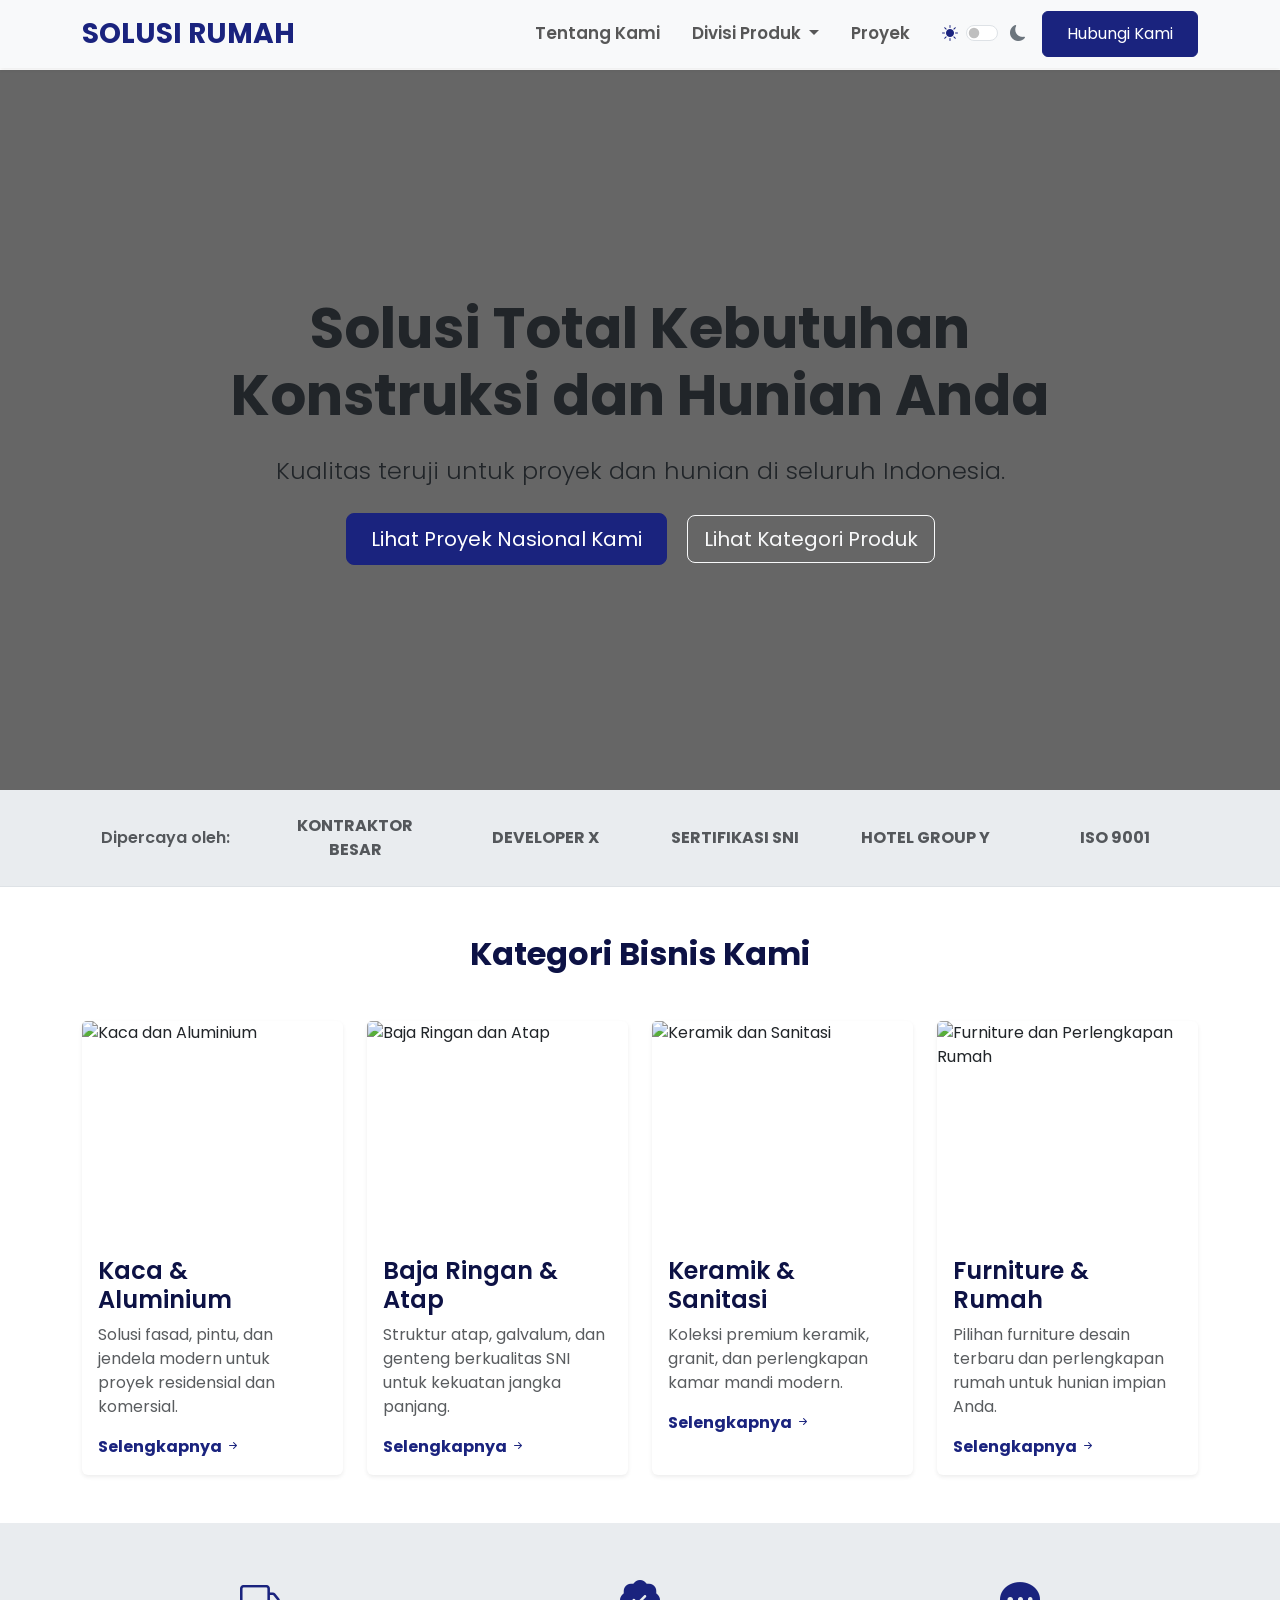
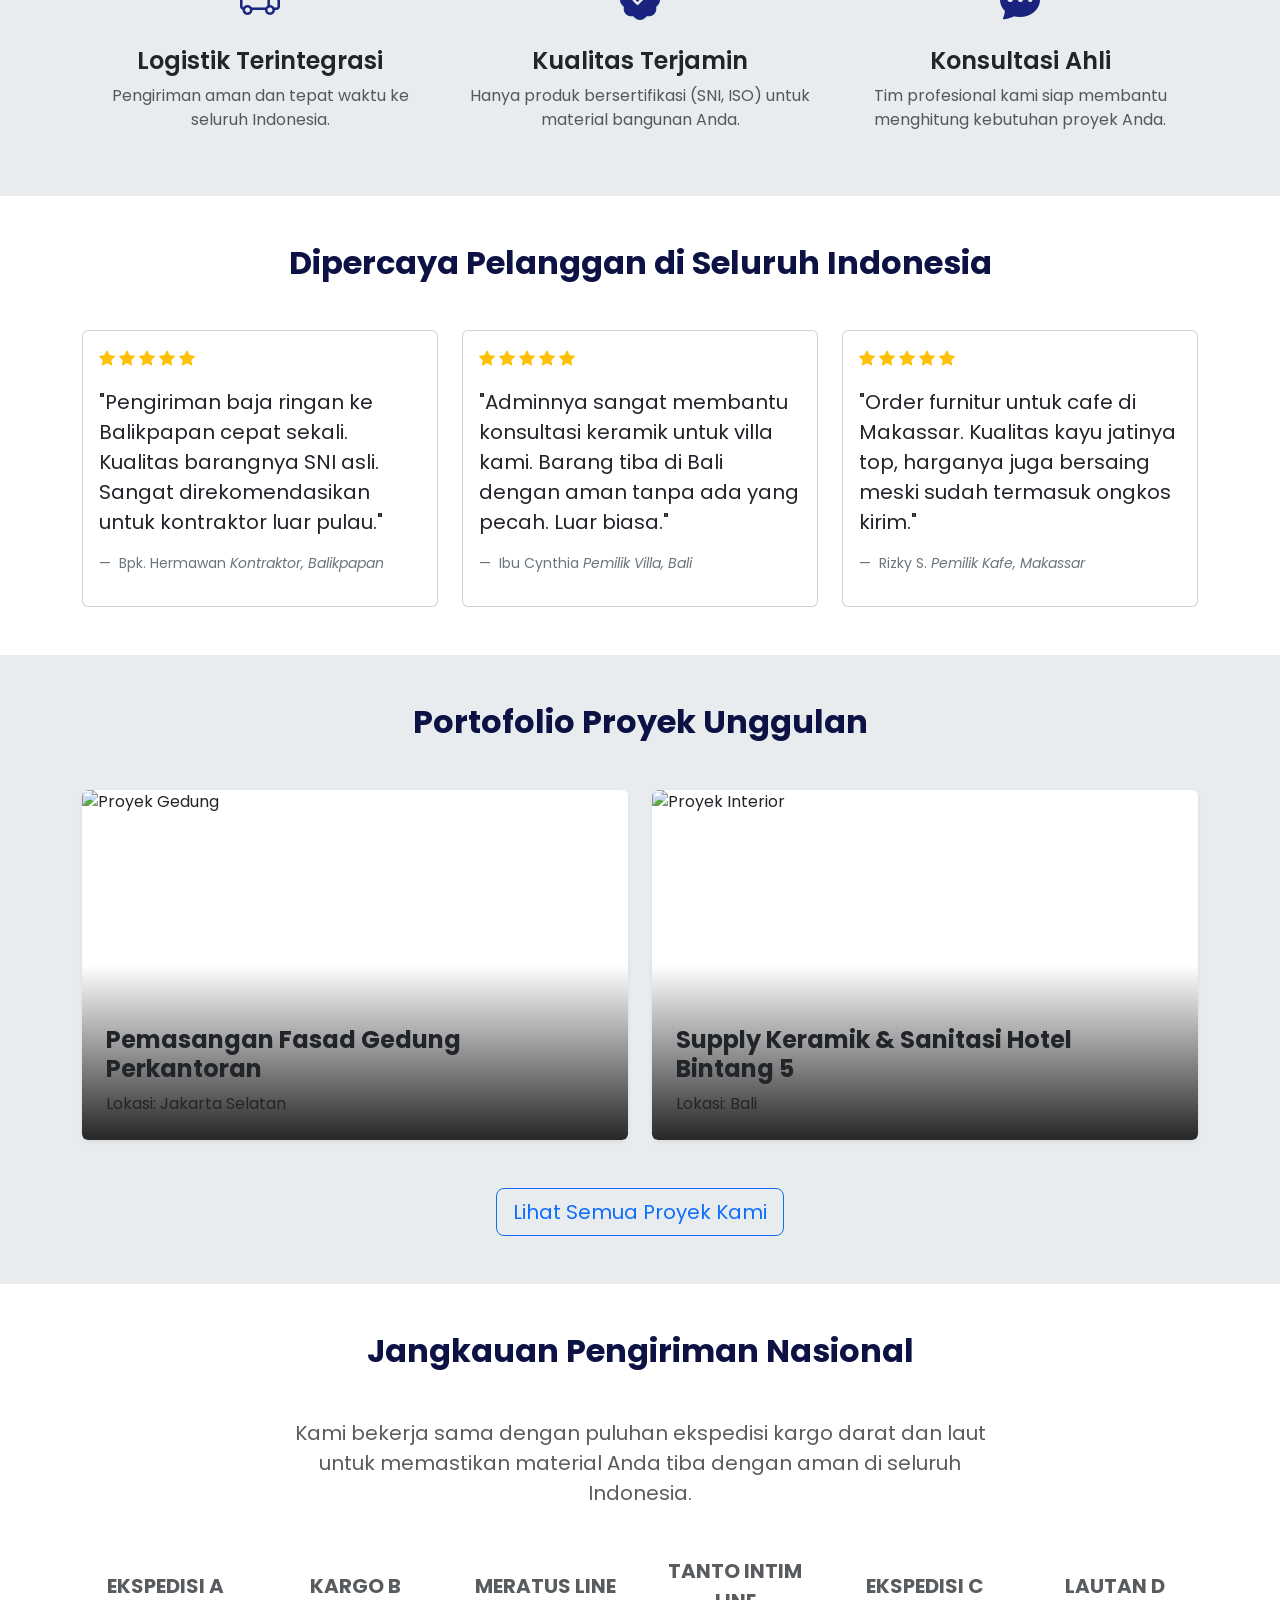
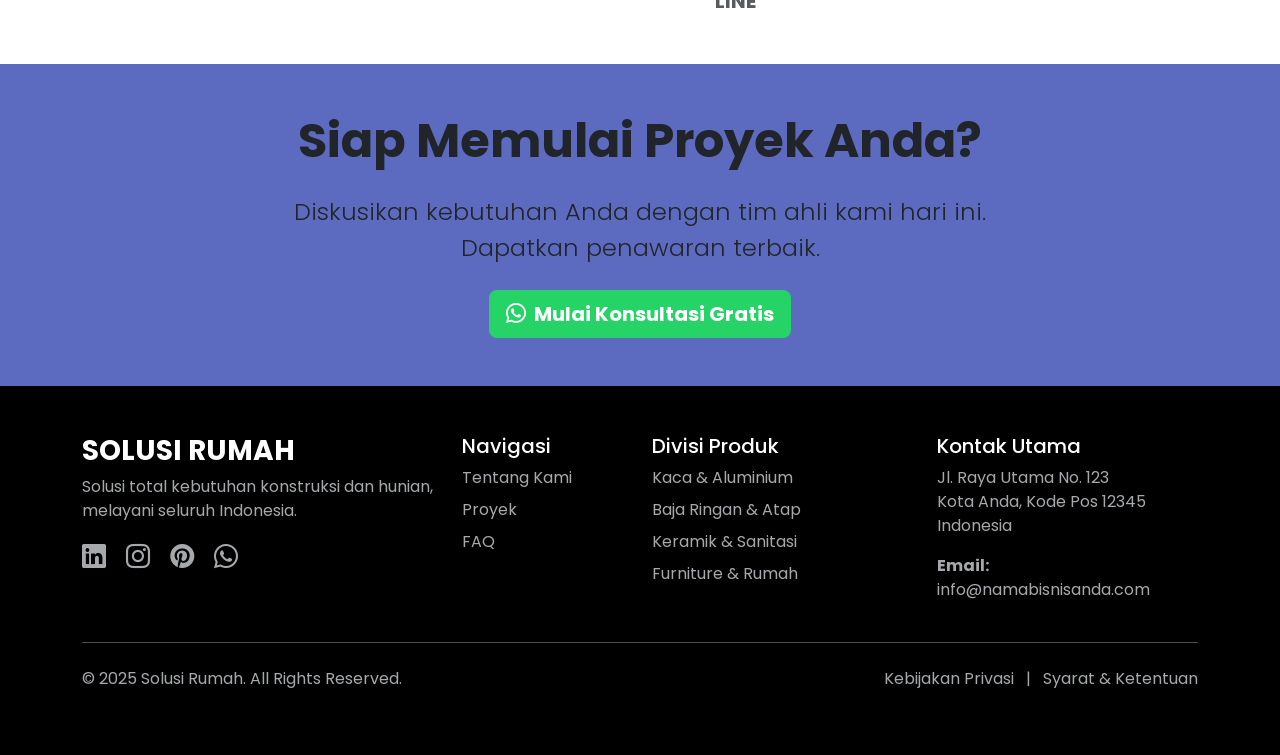
==== index.html @ 49ea6127 "typo update" ====
<!doctype html>
<html lang="id" data-bs-theme="light">

    <head>
        <meta charset="UTF-8" />
        <meta name="viewport" content="width=device-width, initial-scale=1.0" />
        <title>Solusi Rumah - Distributor Nasional Bahan Bangunan & Furniture</title>

        <link href="https://cdn.jsdelivr.net/npm/bootstrap@5.3.3/dist/css/bootstrap.min.css" rel="stylesheet"
            integrity="sha384-QWTKZyjpPEjISv5WaRU9OFeRpok6YctnYmDr5pNlyT2bRjXh0JMhjY6hW+ALEwIH"
            crossorigin="anonymous" />
        <link rel="stylesheet"
            href="https://cdn.jsdelivr.net/npm/bootstrap-icons@1.11.3/font/bootstrap-icons.min.css" />
        <link rel="preconnect" href="https://fonts.googleapis.com" />
        <link rel="preconnect" href="https://fonts.gstatic.com" crossorigin />
        <link href="https://fonts.googleapis.com/css2?family=Poppins:wght@400;600;700;800&display=swap"
            rel="stylesheet" />

        <link rel="stylesheet" href="/assets/css/style.css" />
    </head>

    <body>
        <header id="header-placeholder" , class="sticky-top"></header>

        <main>
            <section class="hero-section d-flex align-items-center text-center">
                <div class="container">
                    <h1 class="display-4 fw-bold">Solusi Total Kebutuhan <br> Konstruksi dan Hunian Anda</h1>
                    <p class="fs-4 my-4 lead">Kualitas teruji untuk proyek dan hunian di seluruh Indonesia.</p>

                    <div class="cta-buttons">
                        <a href="#proyek-nasional" class="btn btn-primary btn-lg mx-2">Lihat Proyek Nasional Kami</a>
                        <a href="#divisi" class="btn btn-outline-light btn-lg mx-2 d-none d-md-inline-block">Lihat
                            Kategori Produk</a>
                    </div>
                </div>
            </section>

            <section class="py-4 bg-body-secondary border-bottom">
                <div class="container">
                    <div class="row align-items-center text-center text-muted g-4">
                        <div class="col-lg-2 col-md-4 col-6 fw-semibold">Dipercaya oleh:</div>
                        <div class="col-lg-2 col-md-4 col-6 fw-bold">KONTRAKTOR BESAR</div>
                        <div class="col-lg-2 col-md-4 col-6 fw-bold">DEVELOPER X</div>
                        <div class="col-lg-2 col-md-4 col-6 fw-bold">SERTIFIKASI SNI</div>
                        <div class="col-lg-2 col-md-4 col-6 fw-bold">HOTEL GROUP Y</div>
                        <div class="col-lg-2 col-md-4 col-6 fw-bold">ISO 9001</div>
                    </div>
                </div>
            </section>

            <section class="py-5" id="divisi">
                <div class="container">
                    <h2 class="text-center mb-5 fw-bold text-primary-dark">Kategori Bisnis Kami</h2>
                    <div class="row g-4">
                        <div class="col-lg-3 col-md-6">
                            <a href="pages/kaca-aluminium.html"
                                class="card h-100 shadow-sm border-0 text-decoration-none card-hover">
                                <img src="https://images.unsplash.com/photo-1551523816-1607f1d6b6f7?q=80&w=400&auto=format&fit=crop"
                                    class="card-img-top card-img-fixed" alt="Kaca dan Aluminium" />
                                <div class="card-body">
                                    <h3 class="card-title fs-4 fw-semibold text-primary-dark">Kaca & Aluminium</h3>
                                    <p class="card-text text-muted">
                                        Solusi fasad, pintu, dan jendela modern untuk proyek residensial dan komersial.
                                    </p>
                                    <span class="fw-bold text-primary">Selengkapnya <i
                                            class="bi bi-arrow-right-short"></i></span>
                                </div>
                            </a>
                        </div>
                        <div class="col-lg-3 col-md-6">
                            <a href="pages/baja-ringan.html"
                                class="card h-100 shadow-sm border-0 text-decoration-none card-hover">
                                <img src="https://images.unsplash.com/photo-1511913411690-b69c73331b34?q=80&w=400&auto=format&fit=crop"
                                    class="card-img-top card-img-fixed" alt="Baja Ringan dan Atap" />
                                <div class="card-body">
                                    <h3 class="card-title fs-4 fw-semibold text-primary-dark">Baja Ringan & Atap</h3>
                                    <p class="card-text text-muted">
                                        Struktur atap, galvalum, dan genteng berkualitas SNI untuk kekuatan jangka
                                        panjang.
                                    </p>
                                    <span class="fw-bold text-primary">Selengkapnya <i
                                            class="bi bi-arrow-right-short"></i></span>
                                </div>
                            </a>
                        </div>
                        <div class="col-lg-3 col-md-6">
                            <a href="pages/keramik.html"
                                class="card h-100 shadow-sm border-0 text-decoration-none card-hover">
                                <img src="https://images.unsplash.com/photo-1600122310118-a750a9113e61?q=80&w=400&auto=format&fit=crop"
                                    class="card-img-top card-img-fixed" alt="Keramik dan Sanitasi" />
                                <div class="card-body">
                                    <h3 class="card-title fs-4 fw-semibold text-primary-dark">Keramik & Sanitasi</h3>
                                    <p class="card-text text-muted">
                                        Koleksi premium keramik, granit, dan perlengkapan kamar mandi modern.
                                    </p>
                                    <span class="fw-bold text-primary">Selengkapnya <i
                                            class="bi bi-arrow-right-short"></i></span>
                                </div>
                            </a>
                        </div>
                        <div class="col-lg-3 col-md-6">
                            <a href="pages/furniture.html"
                                class="card h-100 shadow-sm border-0 text-decoration-none card-hover">
                                <img src="https://images.unsplash.com/photo-1556228453-efd6c1ff04f6?q=80&w=400&auto=format&fit=crop"
                                    class="card-img-top card-img-fixed" alt="Furniture dan Perlengkapan Rumah" />
                                <div class="card-body">
                                    <h3 class="card-title fs-4 fw-semibold text-primary-dark">Furniture & Rumah</h3>
                                    <p class="card-text text-muted">
                                        Pilihan furniture desain terbaru dan perlengkapan rumah untuk hunian impian
                                        Anda.
                                    </p>
                                    <span class="fw-bold text-primary">Selengkapnya <i
                                            class="bi bi-arrow-right-short"></i></span>
                                </div>
                            </a>
                        </div>
                    </div>
                </div>
            </section>

            <section class="py-5 bg-body-secondary">
                <div class="container">
                    <div class="row text-center g-4">
                        <div class="col-md-4">
                            <i class="bi bi-truck fs-1 text-primary"></i>
                            <h3 class="fs-4 fw-semibold mt-3">Logistik Terintegrasi</h3>
                            <p class="text-muted">Pengiriman aman dan tepat waktu ke seluruh Indonesia.</p>
                        </div>
                        <div class="col-md-4">
                            <i class="bi bi-patch-check-fill fs-1 text-primary"></i>
                            <h3 class="fs-4 fw-semibold mt-3">Kualitas Terjamin</h3>
                            <p class="text-muted">
                                Hanya produk bersertifikasi (SNI, ISO) untuk material bangunan Anda.
                            </p>
                        </div>
                        <div class="col-md-4">
                            <i class="bi bi-chat-dots-fill fs-1 text-primary"></i>
                            <h3 class="fs-4 fw-semibold mt-3">Konsultasi Ahli</h3>
                            <p class="text-muted">
                                Tim profesional kami siap membantu menghitung kebutuhan proyek Anda.
                            </p>
                        </div>
                    </div>
                </div>
            </section>

            <section class="py-5">
                <div class="container">
                    <h2 class="text-center mb-5 fw-bold text-primary-dark">Dipercaya Pelanggan di Seluruh Indonesia</h2>
                    <div class="row g-4">
                        <div class="col-md-4">
                            <div class="card h-100">
                                <div class="card-body d-flex flex-column">
                                    <div class="mb-3">
                                        <i class="bi bi-star-fill text-warning"></i>
                                        <i class="bi bi-star-fill text-warning"></i>
                                        <i class="bi bi-star-fill text-warning"></i>
                                        <i class="bi bi-star-fill text-warning"></i>
                                        <i class="bi bi-star-fill text-warning"></i>
                                    </div>
                                    <blockquote class="blockquote mb-0 flex-grow-1">
                                        <p>"Pengiriman baja ringan ke Balikpapan cepat sekali. Kualitas barangnya SNI
                                            asli. Sangat direkomendasikan untuk kontraktor luar pulau."</p>
                                    </blockquote>
                                    <footer class="blockquote-footer mt-3">
                                        Bpk. Hermawan
                                        <cite title="Source Title">Kontraktor, Balikpapan</cite>
                                    </footer>
                                </div>
                            </div>
                        </div>
                        <div class="col-md-4">
                            <div class="card h-100">
                                <div class="card-body d-flex flex-column">
                                    <div class="mb-3">
                                        <i class="bi bi-star-fill text-warning"></i>
                                        <i class="bi bi-star-fill text-warning"></i>
                                        <i class="bi bi-star-fill text-warning"></i>
                                        <i class="bi bi-star-fill text-warning"></i>
                                        <i class="bi bi-star-fill text-warning"></i>
                                    </div>
                                    <blockquote class="blockquote mb-0 flex-grow-1">
                                        <p>"Adminnya sangat membantu konsultasi keramik untuk villa kami. Barang tiba di
                                            Bali dengan aman tanpa ada yang pecah. Luar biasa."</p>
                                    </blockquote>
                                    <footer class="blockquote-footer mt-3">
                                        Ibu Cynthia
                                        <cite title="Source Title">Pemilik Villa, Bali</cite>
                                    </footer>
                                </div>
                            </div>
                        </div>
                        <div class="col-md-4">
                            <div class="card h-100">
                                <div class="card-body d-flex flex-column">
                                    <div class="mb-3">
                                        <i class="bi bi-star-fill text-warning"></i>
                                        <i class="bi bi-star-fill text-warning"></i>
                                        <i class="bi bi-star-fill text-warning"></i>
                                        <i class="bi bi-star-fill text-warning"></i>
                                        <i class="bi bi-star-fill text-warning"></i>
                                    </div>
                                    <blockquote class="blockquote mb-0 flex-grow-1">
                                        <p>"Order furnitur untuk cafe di Makassar. Kualitas kayu jatinya top, harganya
                                            juga bersaing meski sudah termasuk ongkos kirim."</p>
                                    </blockquote>
                                    <footer class="blockquote-footer mt-3">
                                        Rizky S.
                                        <cite title="Source Title">Pemilik Kafe, Makassar</cite>
                                    </footer>
                                </div>
                            </div>
                        </div>
                    </div>
                </div>
            </section>

            <section class="py-5 bg-body-secondary" id="proyek-nasional">
                <div class="container">
                    <h2 class="text-center mb-5 fw-bold text-primary-dark">Portofolio Proyek Unggulan</h2>
                    <div class="row g-4">
                        <div class="col-md-6">
                            <div class="card border-0 shadow-sm card-proyek">
                                <img src="https://images.unsplash.com/photo-1486406146926-c627a92ad1ab?q=80&w=800&auto=format&fit=crop"
                                    class="card-img" alt="Proyek Gedung" />
                                <div class="card-img-overlay d-flex flex-column justify-content-end p-4">
                                    <h3 class="card-title fs-4 fw-bold">Pemasangan Fasad Gedung Perkantoran</h3>
                                    <p class="card-text">Lokasi: Jakarta Selatan</p>
                                </div>
                            </div>
                        </div>
                        <div class="col-md-6">
                            <div class="card border-0 shadow-sm card-proyek">
                                <img src="https://images.unsplash.com/photo-1588796869446-0a1f73111f2d?q=80&w=800&auto=format&fit=crop"
                                    class="card-img" alt="Proyek Interior" />
                                <div class="card-img-overlay d-flex flex-column justify-content-end p-4">
                                    <h3 class="card-title fs-4 fw-bold">Supply Keramik & Sanitasi Hotel Bintang 5</h3>
                                    <p class="card-text">Lokasi: Bali</d>
                                </div>
                            </div>
                        </div>
                    </div>
                    <div class="text-center mt-5">
                        <a href="#" class="btn btn-outline-primary btn-lg">Lihat Semua Proyek Kami</a>
                    </div>
                </div>
            </section>

            <section class="py-5">
                <div class="container">
                    <h2 class="text-center mb-5 fw-bold text-primary-dark">Jangkauan Pengiriman Nasional</h2>
                    <p class="text-center text-muted fs-5 mx-auto" style="max-width: 700px;">
                        Kami bekerja sama dengan puluhan ekspedisi kargo darat dan laut untuk memastikan material Anda
                        tiba dengan aman di seluruh Indonesia.
                    </p>
                    <div class="row align-items-center text-center text-muted g-4 mt-4">
                        <div class="col-lg-2 col-md-4 col-6 fw-bold fs-5">EKSPEDISI A</div>
                        <div class="col-lg-2 col-md-4 col-6 fw-bold fs-5">KARGO B</div>
                        <div class="col-lg-2 col-md-4 col-6 fw-bold fs-5">MERATUS LINE</div>
                        <div class="col-lg-2 col-md-4 col-6 fw-bold fs-5">TANTO INTIM LINE</div>
                        <div class="col-lg-2 col-md-4 col-6 fw-bold fs-5">EKSPEDISI C</div>
                        <div class="col-lg-2 col-md-4 col-6 fw-bold fs-5">LAUTAN D</div>
                    </div>
                </div>
            </section>


            <section class="py-5 bg-primary text-center" data-bs-theme="dark">
                <div class="container">
                    <h2 class="fw-bold display-5">Siap Memulai Proyek Anda?</h2>
                    <p class="fs-4 lead my-4 mx-auto" style="max-width: 700px">
                        Diskusikan kebutuhan Anda dengan tim ahli kami hari ini. Dapatkan penawaran terbaik.
                    </p>
                    <a href="https://wa.me/6287775080483?text=Halo%2C%20saya%20ingin%20bertanya%20untuk%20bangunan%20saya" 
       target="_blank" rel="noopener noreferrer" class="btn btn-lg btn-whatsapp fw-bold">
                        <i class="bi bi-whatsapp me-2"></i>Mulai Konsultasi Gratis
                    </a>
                </div>
            </section>
        </main>

        <footer id="footer-placeholder"></footer>

        <script src="https://cdn.jsdelivr.net/npm/bootstrap@5.3.3/dist/js/bootstrap.bundle.min.js"
            integrity="sha384-YvpcrYf0tY3lHB60NNkmXc5s9fDVZLESaAA55NDzOxhy9GkcIdslK1eN7N6jIeHz"
            crossorigin="anonymous"></script>

        <script src="/assets/js/main.js"></script>
    </body>

</html>
---- assets/css/style.css ----
/* Import Font */
@import url("https://fonts.googleapis.com/css2?family=Poppins:wght@400;600;700;800&display=swap");

/*
 * =========================================
 * PERBAIKAN UNTUK "BOUNCING" (LAYOUT SHIFT)
 * =========================================
 * Memberi "ruang" untuk header & footer
 * bahkan sebelum JavaScript memuatnya.
*/

#header-placeholder,
#footer-placeholder {
    /* Atur 'min-height' sesuai tinggi header Anda.
      70px biasanya cukup untuk 1 baris navbar.
      Footer bisa diberi 300px atau lebih.
    */
    min-height: 70px;
}

#footer-placeholder {
    min-height: 350px; /* Sesuaikan dengan tinggi footer Anda */
}

/*
 * =========================================
 * PROFESSIONAL PRACTICE: CSS CUSTOM PROPERTIES (VARIABLES)
 * =========================================
 *
 * Kita definisikan SEMUA warna dan style kustom di :root.
 * :root secara default adalah light mode (data-bs-theme="light").
*/

:root {
    /* 1. Variabel Warna Brand */
    --bs-primary: #1a237e;
    --bs-primary-rgb: 26, 35, 126;
    --bs-dark: #0d1245; /* Untuk footer */
    --bs-dark-rgb: 13, 18, 69;
    --bs-whatsapp: #25d366;
    --bs-whatsapp-hover: #128c7e;

    /* 2. Variabel Kustom Helper */
    --custom-text-dark: #0d1245; /* Judul seksi yang gelap */
    --custom-card-shadow: 0 8px 20px rgba(0, 0, 0, 0.07);
    --custom-card-img-height: 220px;
    --custom-proyek-img-height: 350px;
}

/*
 * =========================================
 * DEFINISI DARK MODE
 * =========================================
 *
 * Di sini, kita HANYA menimpa (override) variabel yang perlu diubah
 * saat mode gelap aktif.
*/

[data-bs-theme="dark"] {
    /* 1. Variabel Warna Brand (Dibuat lebih cerah agar kontras) */
    --bs-primary: #5c6bc0;
    --bs-primary-rgb: 92, 107, 192;
    --bs-dark: #000; /* Footer jadi hitam pekat */
    --bs-dark-rgb: 0, 0, 0;

    /* 2. Variabel Kustom Helper */
    --custom-text-dark: #e8eaf6; /* Judul seksi jadi biru muda */
    --custom-card-shadow: 0 8px 20px rgba(255, 255, 255, 0.05); /* Shadow terang */
}

/*
 * =========================================
 * GLOBAL & COMPONENT STYLES
 * =========================================
 *
 * Style di bawah ini sekarang menggunakan variabel di atas,
 * sehingga mereka otomatis beradaptasi dengan tema.
*/

body {
    font-family:
        "Poppins",
        -apple-system,
        BlinkMacSystemFont,
        "Segoe UI",
        Roboto,
        Helvetica,
        Arial,
        sans-serif;
    /* Bootstrap 5.3+ otomatis mengatur 'background-color' dan 'color'
      berdasarkan [data-bs-theme], jadi kita tidak perlu set manual.
    */
}

/* --- Helper Class Kustom --- */
.text-primary-dark {
    color: var(--custom-text-dark);
}

/* --- Kustomisasi Tombol --- */
.btn-primary {
    --bs-btn-bg: var(--bs-primary);
    --bs-btn-border-color: var(--bs-primary);
    --bs-btn-hover-bg: #0d1245; /* Tetap gelap saat hover (di light) */
    --bs-btn-hover-border-color: #0d1245;
    padding: 10px 24px;
}

[data-bs-theme="dark"] .btn-primary {
    --bs-btn-hover-bg: #e8eaf6; /* Jadi terang saat hover (di dark) */
    --bs-btn-hover-border-color: #e8eaf6;
    --bs-btn-hover-color: #000;
}

.btn-whatsapp {
    background-color: var(--bs-whatsapp);
    color: #fff;
    transition: all 0.3s ease;
}
.btn-whatsapp:hover {
    background-color: var(--bs-whatsapp-hover);
    color: #fff;
    transform: translateY(-2px);
}

/* --- Navbar --- */
.navbar .nav-link {
    font-size: 1.05rem;
    margin: 0 0.5rem;
}
.navbar .navbar-brand {
    color: var(--bs-primary);
}

/* Ikon Tema (Switcher) */
#theme-icon-light,
#theme-icon-dark {
    color: var(--bs-gray-600); /* Warna ikon non-aktif */
}
/* Warna ikon aktif akan di-handle oleh JS (menambah class .text-primary) */

/* --- 3. Hero Section --- */
.hero-section {
    min-height: 80vh;
    background-image: linear-gradient(rgba(0, 0, 0, 0.6), rgba(0, 0, 0, 0.6)),
        url("https://images.unsplash.com/photo-1541888946425-d81bb19240f5?q=80&w=2070&auto=format&fit=crop");
    background-size: cover;
    background-position: center;
}

/* --- 5. Divisi Produk (Cards) --- */
.card-hover {
    transition: all 0.3s ease;
}
.card-hover:hover {
    transform: translateY(-5px);
    box-shadow: var(--custom-card-shadow) !important;
}

.card-img-fixed {
    height: var(--custom-card-img-height);
    object-fit: cover;
}

/* --- 7. Showcase Proyek (Cards) --- */
.card-proyek {
    overflow: hidden;
}
.card-proyek .card-img {
    height: var(--custom-proyek-img-height);
    object-fit: cover;
    transition: all 0.5s ease;
}
.card-proyek .card-img-overlay {
    background: linear-gradient(to top, rgba(0, 0, 0, 0.85), transparent 50%);
}
.card-proyek:hover .card-img {
    transform: scale(1.05);
}

/* --- 10. Footer --- */
.footer a.nav-link:hover,
.footer a.text-muted:hover {
    color: #fff !important;
}

/*
 * =========================================
 * STYLES UNTUK HALAMAN KERAMIK
 * =========================================
*/

/* Hero Section Kustom untuk Keramik */
.hero-keramik {
    min-height: 70vh;
    background-image: linear-gradient(rgba(0, 0, 0, 0.6), rgba(0, 0, 0, 0.6)),
        url("https://images.unsplash.com/photo-1581359874134-c79bb59f07f0?q=80&w=1740&auto=format&fit=crop");
    background-size: cover;
    background-position: center;
}

/* Card untuk "Look" Inspirasi */
.card-look {
    position: relative; /* Dibutuhkan untuk tombol 'save' */
}

/* Tombol 'Save' (Hati) */
.btn-save-look {
    position: absolute;
    top: 10px;
    right: 10px;
    z-index: 10;

    background-color: rgba(255, 255, 255, 0.8);
    border: none;
    border-radius: 50%;
    width: 40px;
    height: 40px;
    font-size: 1.2rem;
    color: var(--bs-primary);
    backdrop-filter: blur(5px);
    transition: all 0.2s ease;
}

.btn-save-look:hover {
    background-color: var(--bs-primary);
    color: #fff;
    transform: scale(1.1);
}

/* Untuk membuat gambar "Look" seragam */
.card-img-fixed-look {
    height: 250px;
    object-fit: cover;
}

/* "Koleksi Saya" Floating Bar */
.koleksi-saya-bar {
    position: fixed;
    bottom: 0;
    left: 0;
    right: 0;
    z-index: 999;

    background-color: var(--bs-body-bg); /* Otomatis adaptif di dark mode */
    border-top: 1px solid var(--bs-border-color);
    padding: 1rem;

    /* Efek transisi masuk (opsional, butuh JS) */
    /* transform: translateY(100%); */
    /* transition: transform 0.3s ease-in-out; */
}

/* Untuk memberi jarak agar footer tidak tertutup bar */
body.page-keramik {
    padding-bottom: 120px; /* Sesuaikan dengan tinggi .koleksi-saya-bar */
}
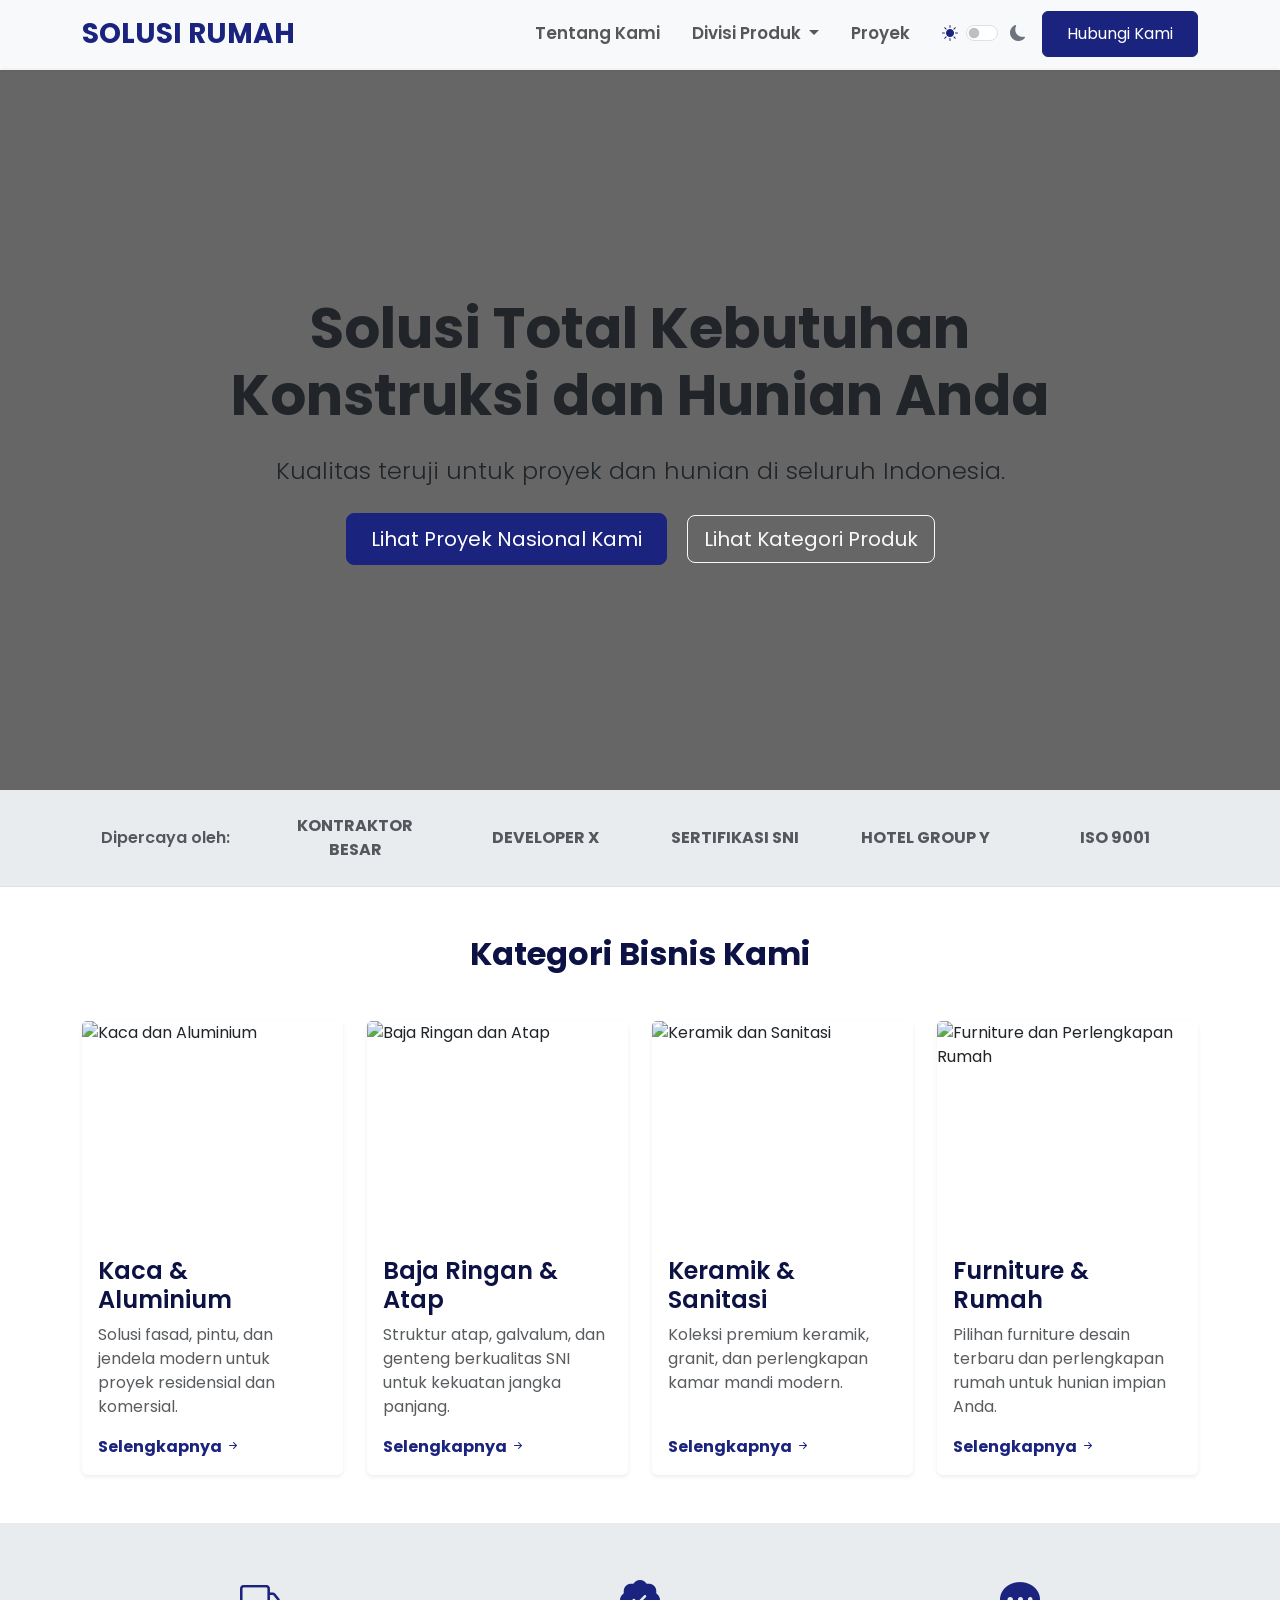
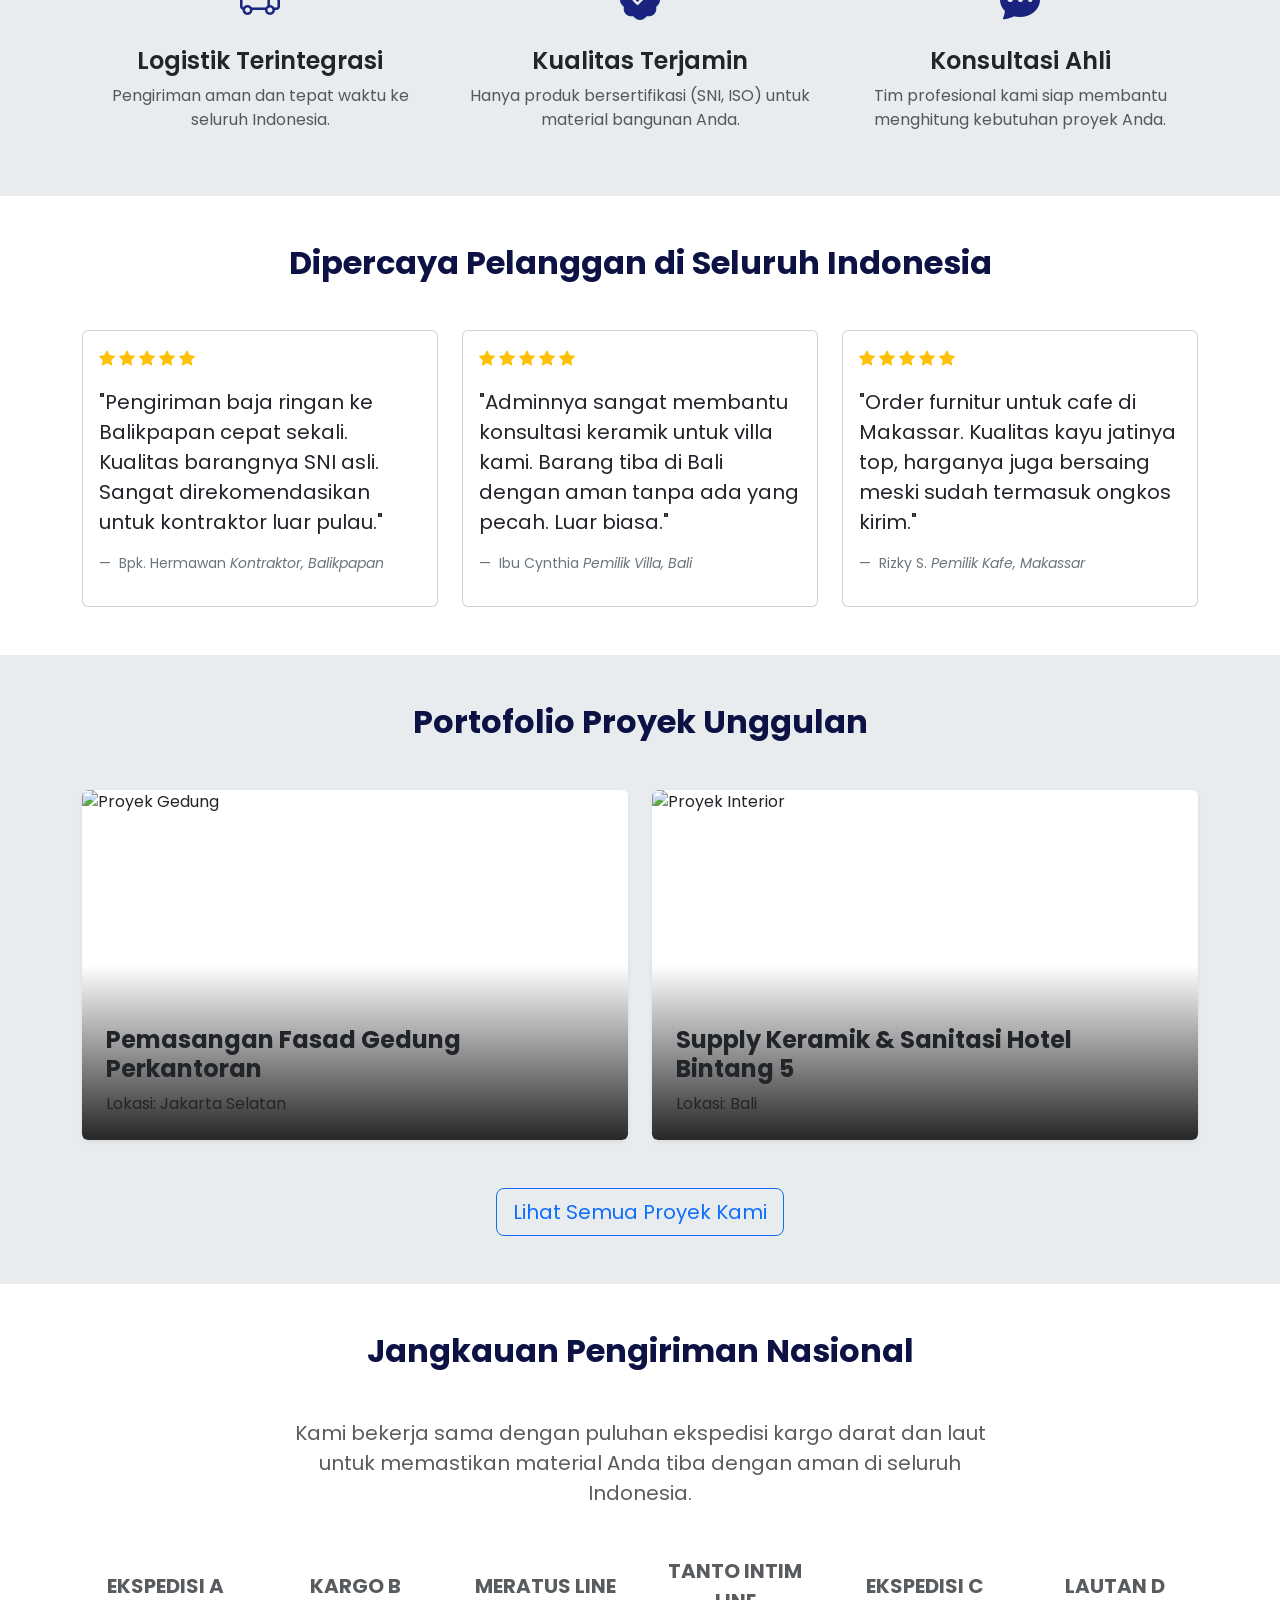
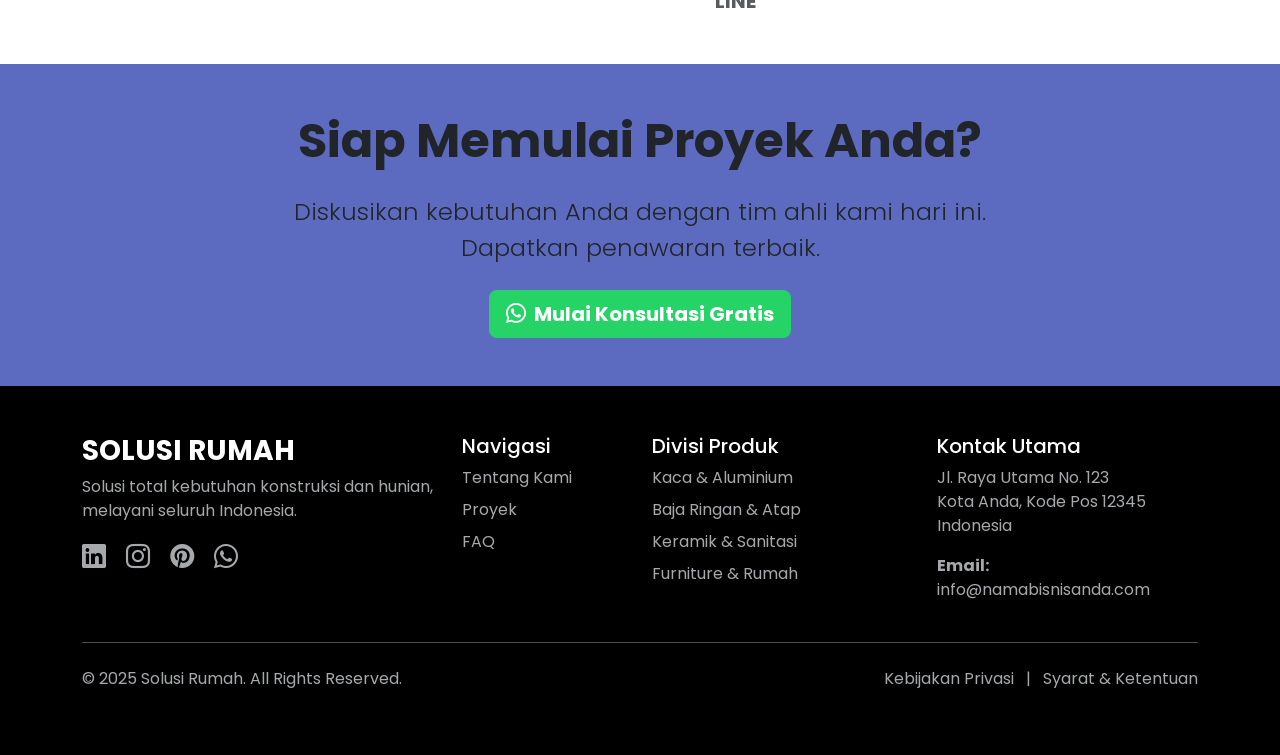
==== commit 57a698a6: "new update" ====
--- a/index.html
+++ b/index.html
@@ -1,37 +1,44 @@
 <!doctype html>
 <html lang="id" data-bs-theme="light">
-
     <head>
         <meta charset="UTF-8" />
         <meta name="viewport" content="width=device-width, initial-scale=1.0" />
         <title>Solusi Rumah - Distributor Nasional Bahan Bangunan & Furniture</title>
 
-        <link href="https://cdn.jsdelivr.net/npm/bootstrap@5.3.3/dist/css/bootstrap.min.css" rel="stylesheet"
+        <link
+            href="https://cdn.jsdelivr.net/npm/bootstrap@5.3.3/dist/css/bootstrap.min.css"
+            rel="stylesheet"
             integrity="sha384-QWTKZyjpPEjISv5WaRU9OFeRpok6YctnYmDr5pNlyT2bRjXh0JMhjY6hW+ALEwIH"
             crossorigin="anonymous" />
-        <link rel="stylesheet"
+        <link
+            rel="stylesheet"
             href="https://cdn.jsdelivr.net/npm/bootstrap-icons@1.11.3/font/bootstrap-icons.min.css" />
         <link rel="preconnect" href="https://fonts.googleapis.com" />
         <link rel="preconnect" href="https://fonts.gstatic.com" crossorigin />
-        <link href="https://fonts.googleapis.com/css2?family=Poppins:wght@400;600;700;800&display=swap"
+        <link
+            href="https://fonts.googleapis.com/css2?family=Poppins:wght@400;600;700;800&display=swap"
             rel="stylesheet" />
 
-        <link rel="stylesheet" href="/assets/css/style.css" />
+        <link rel="stylesheet" href="assets/css/style.css" />
     </head>
 
     <body>
-        <header id="header-placeholder" , class="sticky-top"></header>
+        <header id="header-placeholder" class="sticky-top"></header>
 
         <main>
             <section class="hero-section d-flex align-items-center text-center">
                 <div class="container">
-                    <h1 class="display-4 fw-bold">Solusi Total Kebutuhan <br> Konstruksi dan Hunian Anda</h1>
+                    <h1 class="display-4 fw-bold">
+                        Solusi Total Kebutuhan <br />
+                        Konstruksi dan Hunian Anda
+                    </h1>
                     <p class="fs-4 my-4 lead">Kualitas teruji untuk proyek dan hunian di seluruh Indonesia.</p>
 
                     <div class="cta-buttons">
                         <a href="#proyek-nasional" class="btn btn-primary btn-lg mx-2">Lihat Proyek Nasional Kami</a>
-                        <a href="#divisi" class="btn btn-outline-light btn-lg mx-2 d-none d-md-inline-block">Lihat
-                            Kategori Produk</a>
+                        <a href="#divisi" class="btn btn-outline-light btn-lg mx-2 d-none d-md-inline-block"
+                            >Lihat Kategori Produk</a
+                        >
                     </div>
                 </div>
             </section>
@@ -54,64 +61,80 @@
                     <h2 class="text-center mb-5 fw-bold text-primary-dark">Kategori Bisnis Kami</h2>
                     <div class="row g-4">
                         <div class="col-lg-3 col-md-6">
-                            <a href="pages/kaca-aluminium.html"
+                            <a
+                                href="pages/kaca-aluminium.html"
                                 class="card h-100 shadow-sm border-0 text-decoration-none card-hover">
-                                <img src="https://images.unsplash.com/photo-1551523816-1607f1d6b6f7?q=80&w=400&auto=format&fit=crop"
-                                    class="card-img-top card-img-fixed" alt="Kaca dan Aluminium" />
-                                <div class="card-body">
+                                <img
+                                    src="https://images.unsplash.com/photo-1551523816-1607f1d6b6f7?q=80&w=400&auto=format&fit=crop"
+                                    class="card-img-top card-img-fixed"
+                                    alt="Kaca dan Aluminium" />
+                                <div class="card-body d-flex flex-column">
                                     <h3 class="card-title fs-4 fw-semibold text-primary-dark">Kaca & Aluminium</h3>
                                     <p class="card-text text-muted">
                                         Solusi fasad, pintu, dan jendela modern untuk proyek residensial dan komersial.
                                     </p>
-                                    <span class="fw-bold text-primary">Selengkapnya <i
-                                            class="bi bi-arrow-right-short"></i></span>
+                                    <span class="fw-bold text-primary mt-auto"
+                                        >Selengkapnya <i class="bi bi-arrow-right-short"></i
+                                    ></span>
                                 </div>
                             </a>
                         </div>
                         <div class="col-lg-3 col-md-6">
-                            <a href="pages/baja-ringan.html"
+                            <a
+                                href="pages/baja-ringan.html"
                                 class="card h-100 shadow-sm border-0 text-decoration-none card-hover">
-                                <img src="https://images.unsplash.com/photo-1511913411690-b69c73331b34?q=80&w=400&auto=format&fit=crop"
-                                    class="card-img-top card-img-fixed" alt="Baja Ringan dan Atap" />
-                                <div class="card-body">
+                                <img
+                                    src="https://images.unsplash.com/photo-1511913411690-b69c73331b34?q=80&w=400&auto=format&fit=crop"
+                                    class="card-img-top card-img-fixed"
+                                    alt="Baja Ringan dan Atap" />
+                                <div class="card-body d-flex flex-column">
                                     <h3 class="card-title fs-4 fw-semibold text-primary-dark">Baja Ringan & Atap</h3>
                                     <p class="card-text text-muted">
                                         Struktur atap, galvalum, dan genteng berkualitas SNI untuk kekuatan jangka
                                         panjang.
                                     </p>
-                                    <span class="fw-bold text-primary">Selengkapnya <i
-                                            class="bi bi-arrow-right-short"></i></span>
+                                    <span class="fw-bold text-primary mt-auto"
+                                        >Selengkapnya <i class="bi bi-arrow-right-short"></i
+                                    ></span>
                                 </div>
                             </a>
                         </div>
                         <div class="col-lg-3 col-md-6">
-                            <a href="pages/keramik.html"
+                            <a
+                                href="pages/keramik.html"
                                 class="card h-100 shadow-sm border-0 text-decoration-none card-hover">
-                                <img src="https://images.unsplash.com/photo-1600122310118-a750a9113e61?q=80&w=400&auto=format&fit=crop"
-                                    class="card-img-top card-img-fixed" alt="Keramik dan Sanitasi" />
-                                <div class="card-body">
+                                <img
+                                    src="https://images.unsplash.com/photo-1600122310118-a750a9113e61?q=80&w=400&auto=format&fit=crop"
+                                    class="card-img-top card-img-fixed"
+                                    alt="Keramik dan Sanitasi" />
+                                <div class="card-body d-flex flex-column">
                                     <h3 class="card-title fs-4 fw-semibold text-primary-dark">Keramik & Sanitasi</h3>
                                     <p class="card-text text-muted">
                                         Koleksi premium keramik, granit, dan perlengkapan kamar mandi modern.
                                     </p>
-                                    <span class="fw-bold text-primary">Selengkapnya <i
-                                            class="bi bi-arrow-right-short"></i></span>
+                                    <span class="fw-bold text-primary mt-auto"
+                                        >Selengkapnya <i class="bi bi-arrow-right-short"></i
+                                    ></span>
                                 </div>
                             </a>
                         </div>
                         <div class="col-lg-3 col-md-6">
-                            <a href="pages/furniture.html"
+                            <a
+                                href="pages/furniture.html"
                                 class="card h-100 shadow-sm border-0 text-decoration-none card-hover">
-                                <img src="https://images.unsplash.com/photo-1556228453-efd6c1ff04f6?q=80&w=400&auto=format&fit=crop"
-                                    class="card-img-top card-img-fixed" alt="Furniture dan Perlengkapan Rumah" />
-                                <div class="card-body">
+                                <img
+                                    src="https://images.unsplash.com/photo-1556228453-efd6c1ff04f6?q=80&w=400&auto=format&fit=crop"
+                                    class="card-img-top card-img-fixed"
+                                    alt="Furniture dan Perlengkapan Rumah" />
+                                <div class="card-body d-flex flex-column">
                                     <h3 class="card-title fs-4 fw-semibold text-primary-dark">Furniture & Rumah</h3>
                                     <p class="card-text text-muted">
                                         Pilihan furniture desain terbaru dan perlengkapan rumah untuk hunian impian
                                         Anda.
                                     </p>
-                                    <span class="fw-bold text-primary">Selengkapnya <i
-                                            class="bi bi-arrow-right-short"></i></span>
+                                    <span class="fw-bold text-primary mt-auto"
+                                        >Selengkapnya <i class="bi bi-arrow-right-short"></i
+                                    ></span>
                                 </div>
                             </a>
                         </div>
@@ -160,8 +183,10 @@
                                         <i class="bi bi-star-fill text-warning"></i>
                                     </div>
                                     <blockquote class="blockquote mb-0 flex-grow-1">
-                                        <p>"Pengiriman baja ringan ke Balikpapan cepat sekali. Kualitas barangnya SNI
-                                            asli. Sangat direkomendasikan untuk kontraktor luar pulau."</p>
+                                        <p>
+                                            "Pengiriman baja ringan ke Balikpapan cepat sekali. Kualitas barangnya SNI
+                                            asli. Sangat direkomendasikan untuk kontraktor luar pulau."
+                                        </p>
                                     </blockquote>
                                     <footer class="blockquote-footer mt-3">
                                         Bpk. Hermawan
@@ -181,8 +206,10 @@
                                         <i class="bi bi-star-fill text-warning"></i>
                                     </div>
                                     <blockquote class="blockquote mb-0 flex-grow-1">
-                                        <p>"Adminnya sangat membantu konsultasi keramik untuk villa kami. Barang tiba di
-                                            Bali dengan aman tanpa ada yang pecah. Luar biasa."</p>
+                                        <p>
+                                            "Adminnya sangat membantu konsultasi keramik untuk villa kami. Barang tiba
+                                            di Bali dengan aman tanpa ada yang pecah. Luar biasa."
+                                        </p>
                                     </blockquote>
                                     <footer class="blockquote-footer mt-3">
                                         Ibu Cynthia
@@ -202,8 +229,10 @@
                                         <i class="bi bi-star-fill text-warning"></i>
                                     </div>
                                     <blockquote class="blockquote mb-0 flex-grow-1">
-                                        <p>"Order furnitur untuk cafe di Makassar. Kualitas kayu jatinya top, harganya
-                                            juga bersaing meski sudah termasuk ongkos kirim."</p>
+                                        <p>
+                                            "Order furnitur untuk cafe di Makassar. Kualitas kayu jatinya top, harganya
+                                            juga bersaing meski sudah termasuk ongkos kirim."
+                                        </p>
                                     </blockquote>
                                     <footer class="blockquote-footer mt-3">
                                         Rizky S.
@@ -222,8 +251,10 @@
                     <div class="row g-4">
                         <div class="col-md-6">
                             <div class="card border-0 shadow-sm card-proyek">
-                                <img src="https://images.unsplash.com/photo-1486406146926-c627a92ad1ab?q=80&w=800&auto=format&fit=crop"
-                                    class="card-img" alt="Proyek Gedung" />
+                                <img
+                                    src="https://images.unsplash.com/photo-1486406146926-c627a92ad1ab?q=80&w=800&auto=format&fit=crop"
+                                    class="card-img"
+                                    alt="Proyek Gedung" />
                                 <div class="card-img-overlay d-flex flex-column justify-content-end p-4">
                                     <h3 class="card-title fs-4 fw-bold">Pemasangan Fasad Gedung Perkantoran</h3>
                                     <p class="card-text">Lokasi: Jakarta Selatan</p>
@@ -232,11 +263,13 @@
                         </div>
                         <div class="col-md-6">
                             <div class="card border-0 shadow-sm card-proyek">
-                                <img src="https://images.unsplash.com/photo-1588796869446-0a1f73111f2d?q=80&w=800&auto=format&fit=crop"
-                                    class="card-img" alt="Proyek Interior" />
+                                <img
+                                    src="https://images.unsplash.com/photo-1588796869446-0a1f73111f2d?q=80&w=800&auto=format&fit=crop"
+                                    class="card-img"
+                                    alt="Proyek Interior" />
                                 <div class="card-img-overlay d-flex flex-column justify-content-end p-4">
                                     <h3 class="card-title fs-4 fw-bold">Supply Keramik & Sanitasi Hotel Bintang 5</h3>
-                                    <p class="card-text">Lokasi: Bali</d>
+                                    <p class="card-text">Lokasi: Bali</p>
                                 </div>
                             </div>
                         </div>
@@ -250,7 +283,7 @@
             <section class="py-5">
                 <div class="container">
                     <h2 class="text-center mb-5 fw-bold text-primary-dark">Jangkauan Pengiriman Nasional</h2>
-                    <p class="text-center text-muted fs-5 mx-auto" style="max-width: 700px;">
+                    <p class="text-center text-muted fs-5 mx-auto" style="max-width: 700px">
                         Kami bekerja sama dengan puluhan ekspedisi kargo darat dan laut untuk memastikan material Anda
                         tiba dengan aman di seluruh Indonesia.
                     </p>
@@ -265,15 +298,17 @@
                 </div>
             </section>
 
-
             <section class="py-5 bg-primary text-center" data-bs-theme="dark">
                 <div class="container">
                     <h2 class="fw-bold display-5">Siap Memulai Proyek Anda?</h2>
                     <p class="fs-4 lead my-4 mx-auto" style="max-width: 700px">
                         Diskusikan kebutuhan Anda dengan tim ahli kami hari ini. Dapatkan penawaran terbaik.
                     </p>
-                    <a href="https://wa.me/6287775080483?text=Halo%2C%20saya%20ingin%20bertanya%20untuk%20bangunan%20saya" 
-       target="_blank" rel="noopener noreferrer" class="btn btn-lg btn-whatsapp fw-bold">
+                    <a
+                        href="https://wa.me/6287775080483?text=Halo%2C%20saya%20ingin%20bertanya%20untuk%20bangunan%20saya"
+                        target="_blank"
+                        rel="noopener noreferrer"
+                        class="btn btn-lg btn-whatsapp fw-bold">
                         <i class="bi bi-whatsapp me-2"></i>Mulai Konsultasi Gratis
                     </a>
                 </div>
@@ -282,11 +317,11 @@
 
         <footer id="footer-placeholder"></footer>
 
-        <script src="https://cdn.jsdelivr.net/npm/bootstrap@5.3.3/dist/js/bootstrap.bundle.min.js"
+        <script
+            src="https://cdn.jsdelivr.net/npm/bootstrap@5.3.3/dist/js/bootstrap.bundle.min.js"
             integrity="sha384-YvpcrYf0tY3lHB60NNkmXc5s9fDVZLESaAA55NDzOxhy9GkcIdslK1eN7N6jIeHz"
             crossorigin="anonymous"></script>
 
-        <script src="/assets/js/main.js"></script>
+        <script src="assets/js/main.js"></script>
     </body>
-
-</html>+</html>
--- a/assets/css/style.css
+++ b/assets/css/style.css
@@ -255,3 +255,31 @@
 body.page-keramik {
     padding-bottom: 120px; /* Sesuaikan dengan tinggi .koleksi-saya-bar */
 }
+
+/*
+ * =========================================
+ * STYLES UNTUK HALAMAN FURNITURE
+ * =========================================
+*/
+
+.btn-icon-marketplace {
+    text-decoration: none;
+    transition: all 0.2s ease;
+}
+
+/* Memberi warna brand */
+.btn-icon-marketplace.text-whatsapp {
+    color: var(--bs-whatsapp);
+}
+.btn-icon-marketplace.text-tokopedia {
+    color: #03ac0e;
+}
+.btn-icon-marketplace.text-shopee {
+    color: #ee4d2d;
+}
+
+/* Efek hover */
+.btn-icon-marketplace:hover {
+    opacity: 0.7;
+    transform: translateY(-2px);
+}
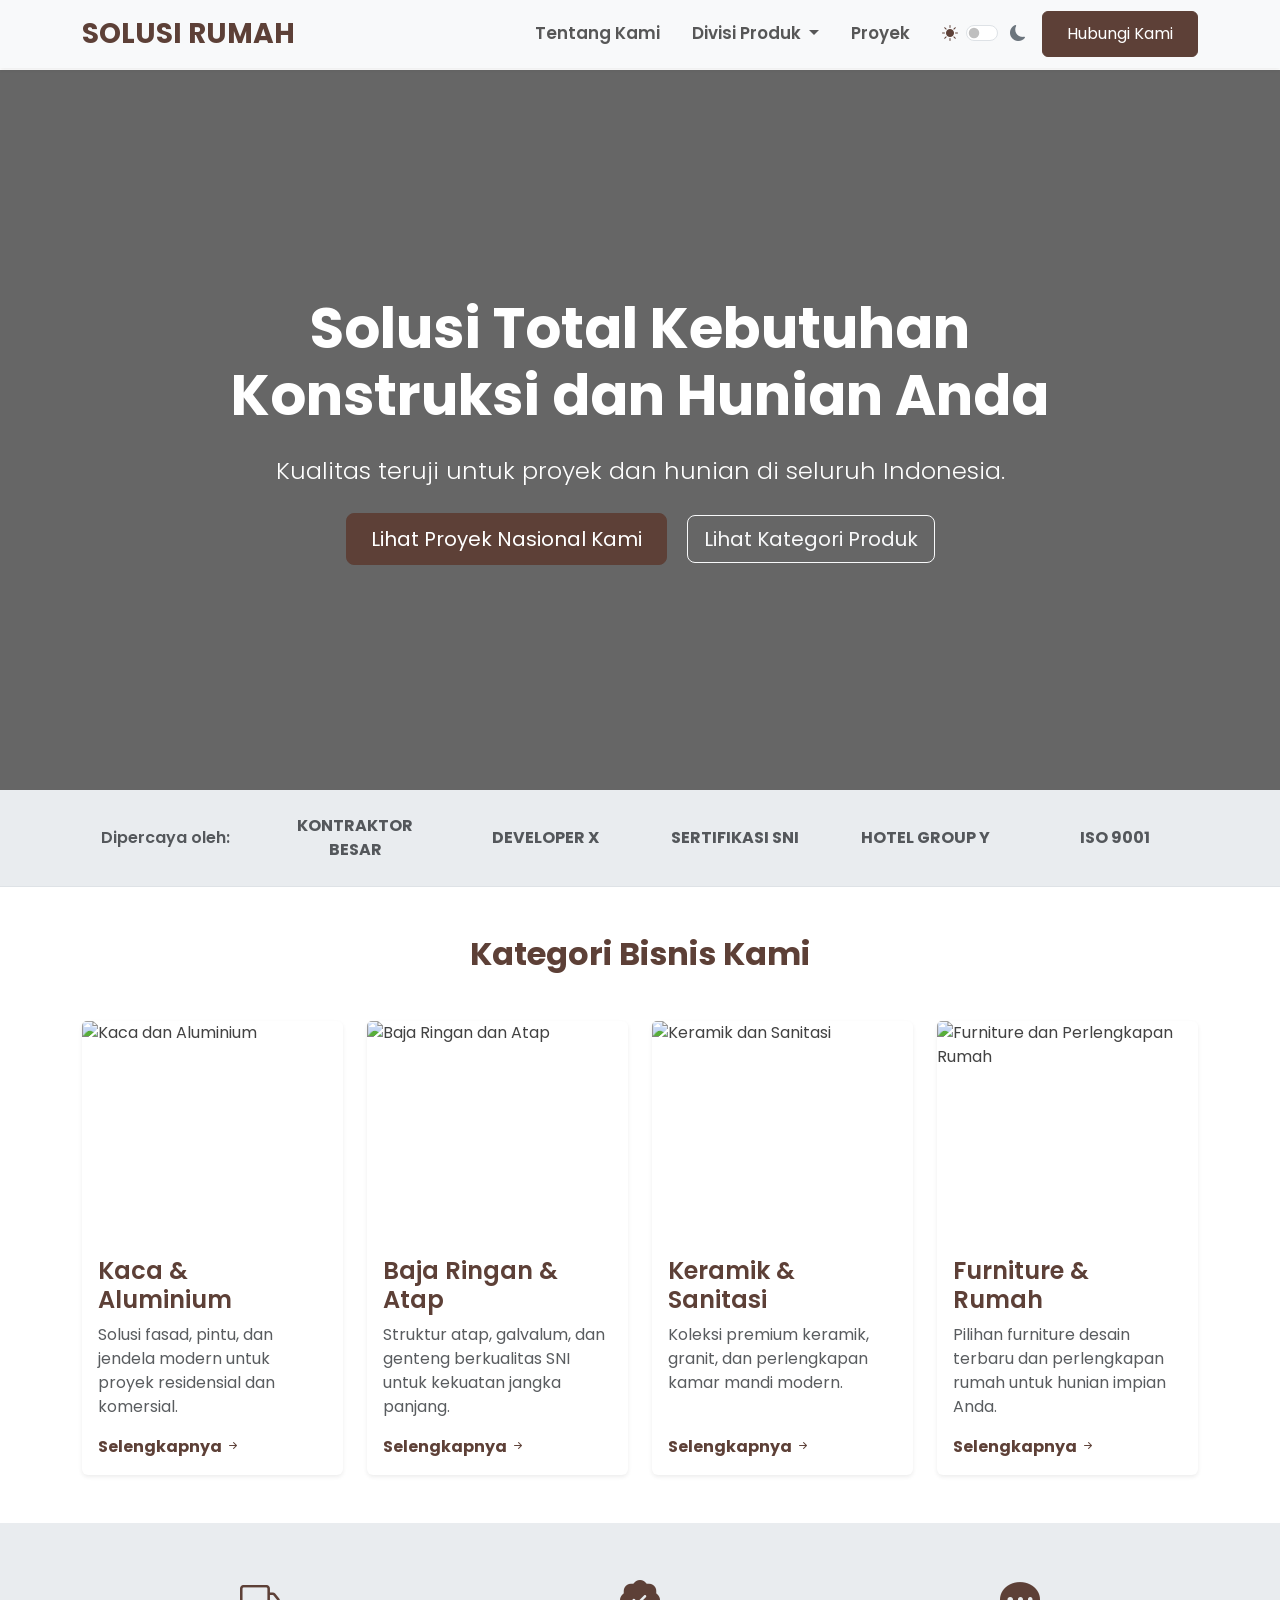
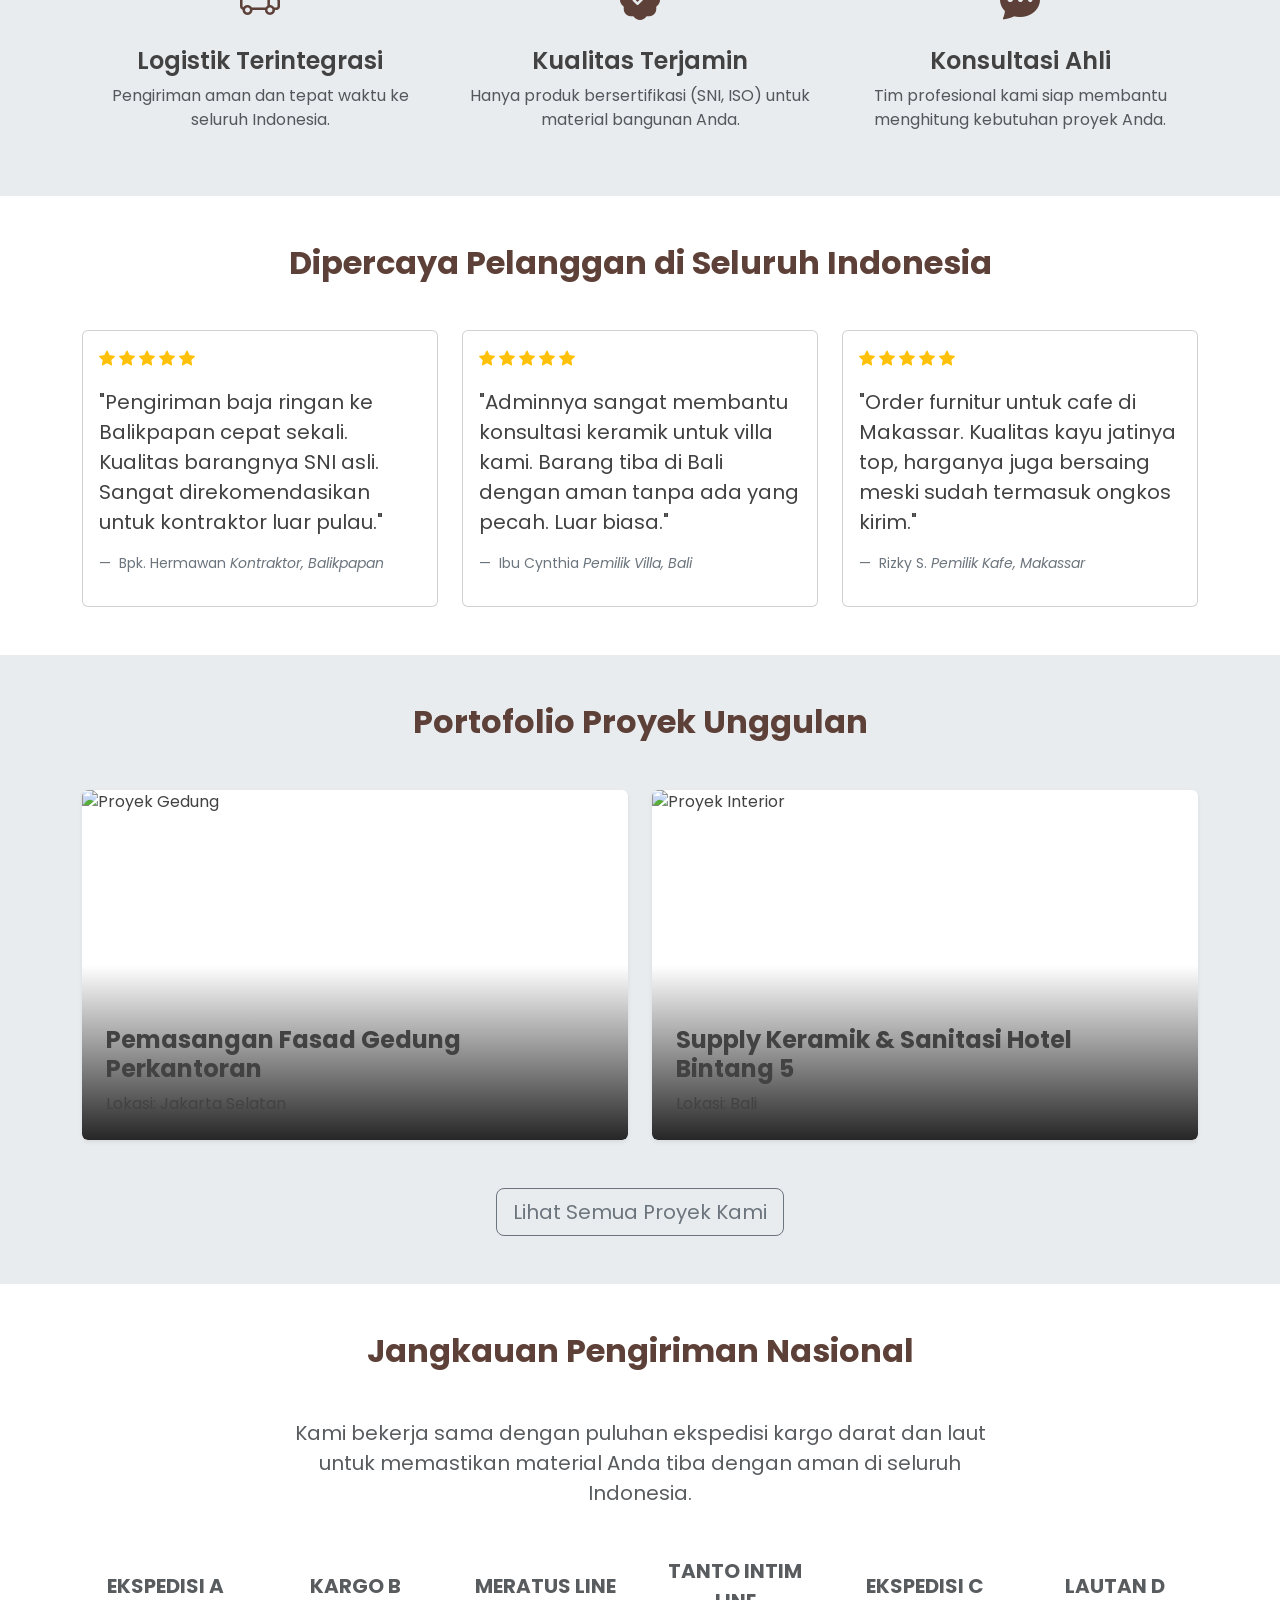
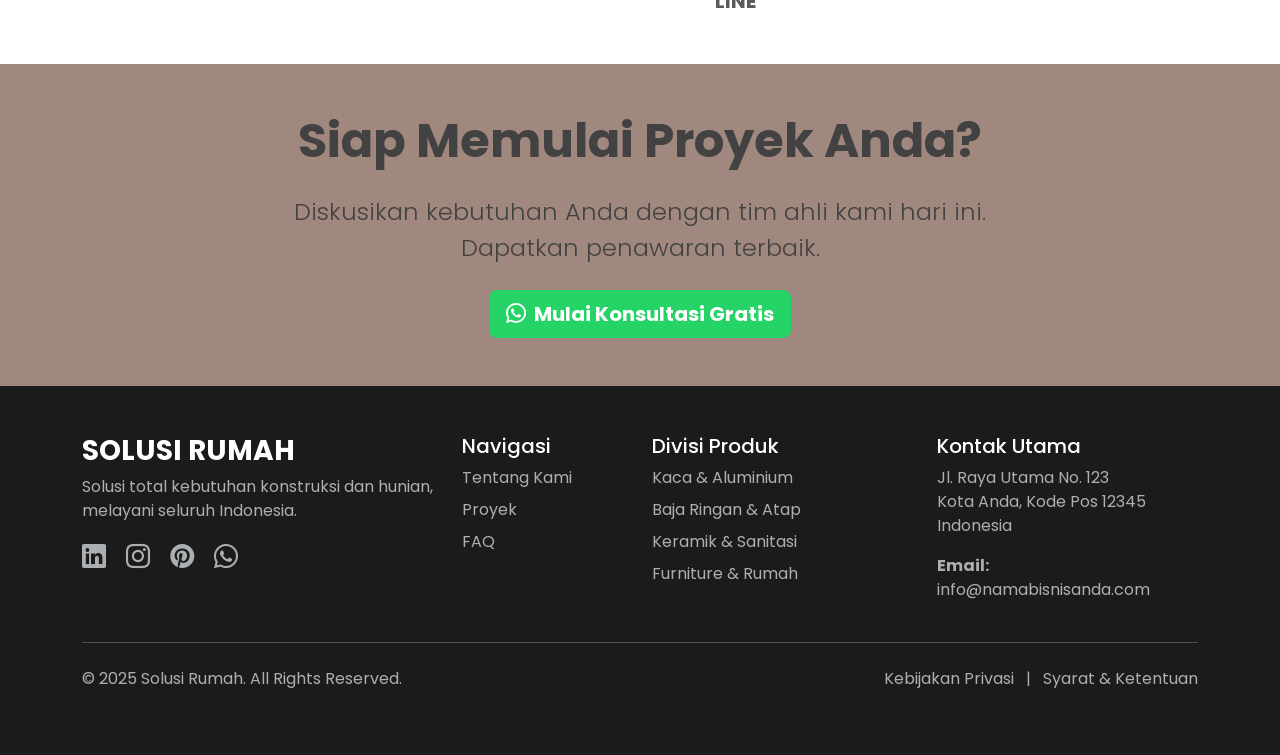
==== commit a36f82bb: "testing new UI/UX" ====
--- a/index.html
+++ b/index.html
@@ -28,11 +28,13 @@
         <main>
             <section class="hero-section d-flex align-items-center text-center">
                 <div class="container">
-                    <h1 class="display-4 fw-bold">
+                    <h1 class="display-4 fw-bold text-white">
                         Solusi Total Kebutuhan <br />
                         Konstruksi dan Hunian Anda
                     </h1>
-                    <p class="fs-4 my-4 lead">Kualitas teruji untuk proyek dan hunian di seluruh Indonesia.</p>
+                    <p class="fs-4 my-4 lead text-white">
+                        Kualitas teruji untuk proyek dan hunian di seluruh Indonesia.
+                    </p>
 
                     <div class="cta-buttons">
                         <a href="#proyek-nasional" class="btn btn-primary btn-lg mx-2">Lihat Proyek Nasional Kami</a>
@@ -65,7 +67,7 @@
                                 href="pages/kaca-aluminium.html"
                                 class="card h-100 shadow-sm border-0 text-decoration-none card-hover">
                                 <img
-                                    src="https://images.unsplash.com/photo-1551523816-1607f1d6b6f7?q=80&w=400&auto=format&fit=crop"
+                                    src="https://images.unsplash.com/photo-1551523816-1607f1d6b6f7?q=80&w=400&auto=format=fit=crop"
                                     class="card-img-top card-img-fixed"
                                     alt="Kaca dan Aluminium" />
                                 <div class="card-body d-flex flex-column">
@@ -84,7 +86,7 @@
                                 href="pages/baja-ringan.html"
                                 class="card h-100 shadow-sm border-0 text-decoration-none card-hover">
                                 <img
-                                    src="https://images.unsplash.com/photo-1511913411690-b69c73331b34?q=80&w=400&auto=format&fit=crop"
+                                    src="https://images.unsplash.com/photo-1511913411690-b69c73331b34?q=80&w=400&auto=format=fit=crop"
                                     class="card-img-top card-img-fixed"
                                     alt="Baja Ringan dan Atap" />
                                 <div class="card-body d-flex flex-column">
@@ -123,7 +125,7 @@
                                 href="pages/furniture.html"
                                 class="card h-100 shadow-sm border-0 text-decoration-none card-hover">
                                 <img
-                                    src="https://images.unsplash.com/photo-1556228453-efd6c1ff04f6?q=80&w=400&auto=format&fit=crop"
+                                    src="https://images.unsplash.com/photo-1556228453-efd6c1ff04f6?q=80&w=400&auto=format=fit=crop"
                                     class="card-img-top card-img-fixed"
                                     alt="Furniture dan Perlengkapan Rumah" />
                                 <div class="card-body d-flex flex-column">
@@ -252,7 +254,7 @@
                         <div class="col-md-6">
                             <div class="card border-0 shadow-sm card-proyek">
                                 <img
-                                    src="https://images.unsplash.com/photo-1486406146926-c627a92ad1ab?q=80&w=800&auto=format&fit=crop"
+                                    src="https://images.unsplash.com/photo-1486406146926-c627a92ad1ab?q=80&w=800&auto=format=fit=crop"
                                     class="card-img"
                                     alt="Proyek Gedung" />
                                 <div class="card-img-overlay d-flex flex-column justify-content-end p-4">
@@ -264,7 +266,7 @@
                         <div class="col-md-6">
                             <div class="card border-0 shadow-sm card-proyek">
                                 <img
-                                    src="https://images.unsplash.com/photo-1588796869446-0a1f73111f2d?q=80&w=800&auto=format&fit=crop"
+                                    src="https://images.unsplash.com/photo-1588796869446-0a1f73111f2d?q=80&w=800&auto=format=fit=crop"
                                     class="card-img"
                                     alt="Proyek Interior" />
                                 <div class="card-img-overlay d-flex flex-column justify-content-end p-4">
@@ -275,7 +277,7 @@
                         </div>
                     </div>
                     <div class="text-center mt-5">
-                        <a href="#" class="btn btn-outline-primary btn-lg">Lihat Semua Proyek Kami</a>
+                        <a href="#" class="btn btn-outline-secondary btn-lg">Lihat Semua Proyek Kami</a>
                     </div>
                 </div>
             </section>
--- a/assets/css/style.css
+++ b/assets/css/style.css
@@ -1,50 +1,61 @@
+/* Mockup Website/assets/css/style.css */
+
 /* Import Font */
 @import url("https://fonts.googleapis.com/css2?family=Poppins:wght@400;600;700;800&display=swap");
 
 /*
  * =========================================
- * PERBAIKAN UNTUK "BOUNCING" (LAYOUT SHIFT)
- * =========================================
- * Memberi "ruang" untuk header & footer
- * bahkan sebelum JavaScript memuatnya.
+ * PENCEGAHAN "BOUNCING" (LAYOUT SHIFT)
+ * =========================================
+ * Memberi 'min-height' pada placeholder header/footer
+ * agar halaman tidak "melompat" saat JS memuat komponen.
 */
 
 #header-placeholder,
 #footer-placeholder {
-    /* Atur 'min-height' sesuai tinggi header Anda.
-      70px biasanya cukup untuk 1 baris navbar.
-      Footer bisa diberi 300px atau lebih.
-    */
+    /* 70px cukup untuk 1 baris navbar */
     min-height: 70px;
 }
 
 #footer-placeholder {
-    min-height: 350px; /* Sesuaikan dengan tinggi footer Anda */
-}
-
-/*
- * =========================================
- * PROFESSIONAL PRACTICE: CSS CUSTOM PROPERTIES (VARIABLES)
+    min-height: 350px; /* Sesuaikan dengan tinggi footer */
+}
+
+/*
+ * =========================================
+ * CSS CUSTOM PROPERTIES (VARIABLES) - INILAH PUSAT KONTROL DESAIN
  * =========================================
  *
- * Kita definisikan SEMUA warna dan style kustom di :root.
- * :root secara default adalah light mode (data-bs-theme="light").
+ * Di sinilah kita mendefinisikan palet warna "Warm Natural"
+ * yang Anda minta (Putih, Abu-abu, Coklat Kayu).
+ * Mengganti nilai di sini akan mengubah seluruh tampilan situs.
 */
 
 :root {
-    /* 1. Variabel Warna Brand */
-    --bs-primary: #1a237e;
-    --bs-primary-rgb: 26, 35, 126;
-    --bs-dark: #0d1245; /* Untuk footer */
-    --bs-dark-rgb: 13, 18, 69;
+    /* 1. Variabel Warna Brand (Warm Natural Palette) */
+    --bs-primary: #5d4037; /* Dark Wood Brown (Walnut) - Warna Aksen Utama */
+    --bs-primary-rgb: 93, 64, 55;
+    --bs-dark: #3e2723; /* Very Dark Brown (Footer) */
+    --bs-dark-rgb: 62, 39, 35;
+    --bs-secondary: #a1887f; /* Lighter Brown/Grey (Taupe) */
+    --bs-light: #f5f5f5; /* Off-white/Light Grey (untuk BG) */
+
+    /* 2. Override Variabel Bootstrap Bawaan */
+    --bs-body-bg: #ffffff; /* Latar belakang utama: Putih bersih (Minimalis) */
+    --bs-body-color: #424242; /* Warna teks: Abu-abu tua (mudah dibaca) */
+    --bs-body-secondary-bg: #f5f5f5; /* Latar belakang seksi: Abu-abu sangat muda */
+
+    /* 3. Variabel Kustom Helper */
+    --custom-text-dark: #5d4037; /* Judul seksi menggunakan warna primer (Brown) */
+    --custom-card-shadow: 0 8px 20px rgba(0, 0, 0, 0.05); /* Bayangan halus & modern */
+    --custom-card-img-height: 220px; /* Tinggi seragam gambar card */
+    --custom-proyek-img-height: 350px; /* Tinggi seragam gambar proyek */
+
+    /* 4. Warna Brand Eksternal (WA, Tokopedia, dll) */
     --bs-whatsapp: #25d366;
     --bs-whatsapp-hover: #128c7e;
-
-    /* 2. Variabel Kustom Helper */
-    --custom-text-dark: #0d1245; /* Judul seksi yang gelap */
-    --custom-card-shadow: 0 8px 20px rgba(0, 0, 0, 0.07);
-    --custom-card-img-height: 220px;
-    --custom-proyek-img-height: 350px;
+    --bs-tokopedia: #03ac0e;
+    --bs-shopee: #ee4d2d;
 }
 
 /*
@@ -52,20 +63,26 @@
  * DEFINISI DARK MODE
  * =========================================
  *
- * Di sini, kita HANYA menimpa (override) variabel yang perlu diubah
- * saat mode gelap aktif.
+ * Menimpa (override) variabel di atas untuk mode gelap.
+ * Palet tetap didominasi coklat, tapi lebih terang agar kontras.
 */
 
 [data-bs-theme="dark"] {
     /* 1. Variabel Warna Brand (Dibuat lebih cerah agar kontras) */
-    --bs-primary: #5c6bc0;
-    --bs-primary-rgb: 92, 107, 192;
-    --bs-dark: #000; /* Footer jadi hitam pekat */
-    --bs-dark-rgb: 0, 0, 0;
-
-    /* 2. Variabel Kustom Helper */
-    --custom-text-dark: #e8eaf6; /* Judul seksi jadi biru muda */
-    --custom-card-shadow: 0 8px 20px rgba(255, 255, 255, 0.05); /* Shadow terang */
+    --bs-primary: #a1887f; /* Coklat/Taupe terang */
+    --bs-primary-rgb: 161, 136, 127;
+    --bs-dark: #1b1b1b; /* Footer jadi hitam pekat */
+    --bs-dark-rgb: 27, 27, 27;
+    --bs-secondary: #795548;
+
+    /* 2. Override Variabel Bootstrap Bawaan */
+    --bs-body-bg: #212121; /* Latar belakang: Abu-abu sangat gelap */
+    --bs-body-color: #e0e0e0; /* Warna teks: Putih gading */
+    --bs-body-secondary-bg: #333333; /* Latar belakang seksi: Abu-abu gelap */
+
+    /* 3. Variabel Kustom Helper */
+    --custom-text-dark: #d7ccc8; /* Judul seksi jadi coklat muda */
+    --custom-card-shadow: 0 8px 20px rgba(0, 0, 0, 0.1);
 }
 
 /*
@@ -74,10 +91,11 @@
  * =========================================
  *
  * Style di bawah ini sekarang menggunakan variabel di atas,
- * sehingga mereka otomatis beradaptasi dengan tema.
+ * sehingga mereka otomatis beradaptasi dengan tema (Light/Dark).
 */
 
 body {
+    /* Font 'Poppins' jadi font utama, dengan fallback standar */
     font-family:
         "Poppins",
         -apple-system,
@@ -87,12 +105,10 @@
         Helvetica,
         Arial,
         sans-serif;
-    /* Bootstrap 5.3+ otomatis mengatur 'background-color' dan 'color'
-      berdasarkan [data-bs-theme], jadi kita tidak perlu set manual.
-    */
 }
 
 /* --- Helper Class Kustom --- */
+/* Kelas ini membuat teks (seperti judul) menggunakan warna primer kustom kita */
 .text-primary-dark {
     color: var(--custom-text-dark);
 }
@@ -101,17 +117,19 @@
 .btn-primary {
     --bs-btn-bg: var(--bs-primary);
     --bs-btn-border-color: var(--bs-primary);
-    --bs-btn-hover-bg: #0d1245; /* Tetap gelap saat hover (di light) */
-    --bs-btn-hover-border-color: #0d1245;
-    padding: 10px 24px;
-}
-
+    --bs-btn-hover-bg: var(--bs-dark); /* Saat hover, jadi coklat sangat gelap */
+    --bs-btn-hover-border-color: var(--bs-dark);
+    padding: 10px 24px; /* Padding lebih besar untuk B2B, terasa lebih 'premium' */
+}
+
+/* Kustomisasi hover tombol di dark mode */
 [data-bs-theme="dark"] .btn-primary {
-    --bs-btn-hover-bg: #e8eaf6; /* Jadi terang saat hover (di dark) */
-    --bs-btn-hover-border-color: #e8eaf6;
+    --bs-btn-hover-bg: #e0e0e0;
+    --bs-btn-hover-border-color: #e0e0e0;
     --bs-btn-hover-color: #000;
 }
 
+/* Tombol khusus WhatsApp */
 .btn-whatsapp {
     background-color: var(--bs-whatsapp);
     color: #fff;
@@ -120,7 +138,7 @@
 .btn-whatsapp:hover {
     background-color: var(--bs-whatsapp-hover);
     color: #fff;
-    transform: translateY(-2px);
+    transform: translateY(-2px); /* Efek 'angkat' sedikit */
 }
 
 /* --- Navbar --- */
@@ -137,51 +155,55 @@
 #theme-icon-dark {
     color: var(--bs-gray-600); /* Warna ikon non-aktif */
 }
-/* Warna ikon aktif akan di-handle oleh JS (menambah class .text-primary) */
-
-/* --- 3. Hero Section --- */
+/* JS akan menambah kelas .text-primary ke ikon yang aktif */
+
+/* --- Hero Section --- */
 .hero-section {
     min-height: 80vh;
+    /* Latar belakang gambar dengan overlay gelap agar teks putih terbaca */
     background-image: linear-gradient(rgba(0, 0, 0, 0.6), rgba(0, 0, 0, 0.6)),
-        url("https://images.unsplash.com/photo-1541888946425-d81bb19240f5?q=80&w=2070&auto=format&fit=crop");
+        url("https://images.unsplash.com/photo-1541888946425-d81bb19240f5?q=80&w=2070&auto=format=fit=crop");
     background-size: cover;
     background-position: center;
 }
 
-/* --- 5. Divisi Produk (Cards) --- */
+/* --- Divisi Produk (Cards) --- */
 .card-hover {
     transition: all 0.3s ease;
 }
 .card-hover:hover {
-    transform: translateY(-5px);
-    box-shadow: var(--custom-card-shadow) !important;
-}
-
+    transform: translateY(-5px); /* Efek 'angkat' saat hover */
+    box-shadow: var(--custom-card-shadow) !important; /* Bayangan kustom */
+}
+
+/* Menyeragamkan tinggi gambar di card */
 .card-img-fixed {
     height: var(--custom-card-img-height);
-    object-fit: cover;
-}
-
-/* --- 7. Showcase Proyek (Cards) --- */
+    object-fit: cover; /* Mencegah gambar 'penyok' */
+}
+
+/* --- Showcase Proyek (Cards) --- */
 .card-proyek {
-    overflow: hidden;
+    overflow: hidden; /* Penting untuk efek zoom gambar */
 }
 .card-proyek .card-img {
     height: var(--custom-proyek-img-height);
     object-fit: cover;
     transition: all 0.5s ease;
 }
+/* Overlay gradien di bawah gambar agar teks terbaca */
 .card-proyek .card-img-overlay {
     background: linear-gradient(to top, rgba(0, 0, 0, 0.85), transparent 50%);
 }
+/* Efek zoom-in gambar saat hover */
 .card-proyek:hover .card-img {
     transform: scale(1.05);
 }
 
-/* --- 10. Footer --- */
+/* --- Footer --- */
 .footer a.nav-link:hover,
 .footer a.text-muted:hover {
-    color: #fff !important;
+    color: #fff !important; /* Link di footer jadi putih saat hover */
 }
 
 /*
@@ -194,7 +216,7 @@
 .hero-keramik {
     min-height: 70vh;
     background-image: linear-gradient(rgba(0, 0, 0, 0.6), rgba(0, 0, 0, 0.6)),
-        url("https://images.unsplash.com/photo-1581359874134-c79bb59f07f0?q=80&w=1740&auto=format&fit=crop");
+        url("https://images.unsplash.com/photo-1581359874134-c79bb59f07f0?q=80&w=1740&auto=format=fit=crop");
     background-size: cover;
     background-position: center;
 }
@@ -210,7 +232,6 @@
     top: 10px;
     right: 10px;
     z-index: 10;
-
     background-color: rgba(255, 255, 255, 0.8);
     border: none;
     border-radius: 50%;
@@ -221,7 +242,6 @@
     backdrop-filter: blur(5px);
     transition: all 0.2s ease;
 }
-
 .btn-save-look:hover {
     background-color: var(--bs-primary);
     color: #fff;
@@ -241,14 +261,9 @@
     left: 0;
     right: 0;
     z-index: 999;
-
     background-color: var(--bs-body-bg); /* Otomatis adaptif di dark mode */
     border-top: 1px solid var(--bs-border-color);
     padding: 1rem;
-
-    /* Efek transisi masuk (opsional, butuh JS) */
-    /* transform: translateY(100%); */
-    /* transition: transform 0.3s ease-in-out; */
 }
 
 /* Untuk memberi jarak agar footer tidak tertutup bar */
@@ -262,20 +277,21 @@
  * =========================================
 */
 
+/* Tombol ikon untuk Marketplace (Tokopedia, Shopee, dll) */
 .btn-icon-marketplace {
     text-decoration: none;
     transition: all 0.2s ease;
 }
 
-/* Memberi warna brand */
+/* Memberi warna brand (Gunakan variabel agar konsisten) */
 .btn-icon-marketplace.text-whatsapp {
     color: var(--bs-whatsapp);
 }
 .btn-icon-marketplace.text-tokopedia {
-    color: #03ac0e;
+    color: var(--bs-tokopedia);
 }
 .btn-icon-marketplace.text-shopee {
-    color: #ee4d2d;
+    color: var(--bs-shopee);
 }
 
 /* Efek hover */
